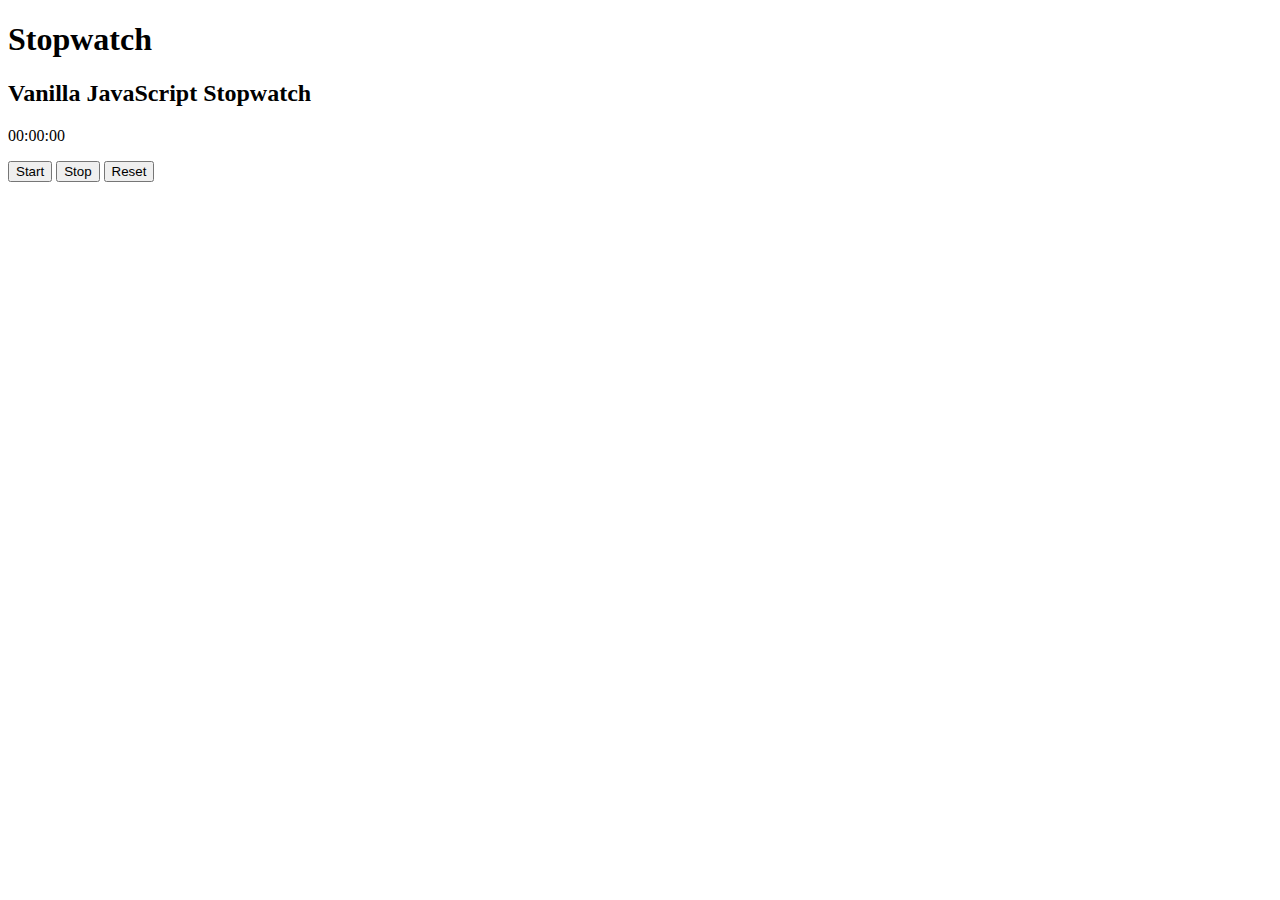
==== JavaScript Stopwatch/index.html @ 48ffce0f "Create files and the first portion of the code" ====
<!DOCTYPE html>
<html lang="en">
<head>
  <meta charset="UTF-8">
  <meta http-equiv="X-UA-Compatible" content="IE=edge">
  <meta name="viewport" content="width=device-width, initial-scale=1.0">
  <title>Stopwatch
  </title>
</head>
<body>
  <h1>Stopwatch</h1>
  <h2>Vanilla JavaScript Stopwatch</h2>

  <div id="stopwatch">

  <!-- time -->
  <p>
    <span id="seconds">00</span>:<span id="tens">00</span>:<span id="minutes">00</span>
  </p>
  <button id="button-start">Start</button>
  <button id="button-stop">Stop</button>
  <button id="button-reset">Reset</button>
  </div> 
  <script src="script.js"></script>
</body>
</html>

<!-- 
-display the clock
-create the button for start, stop, reset  -->
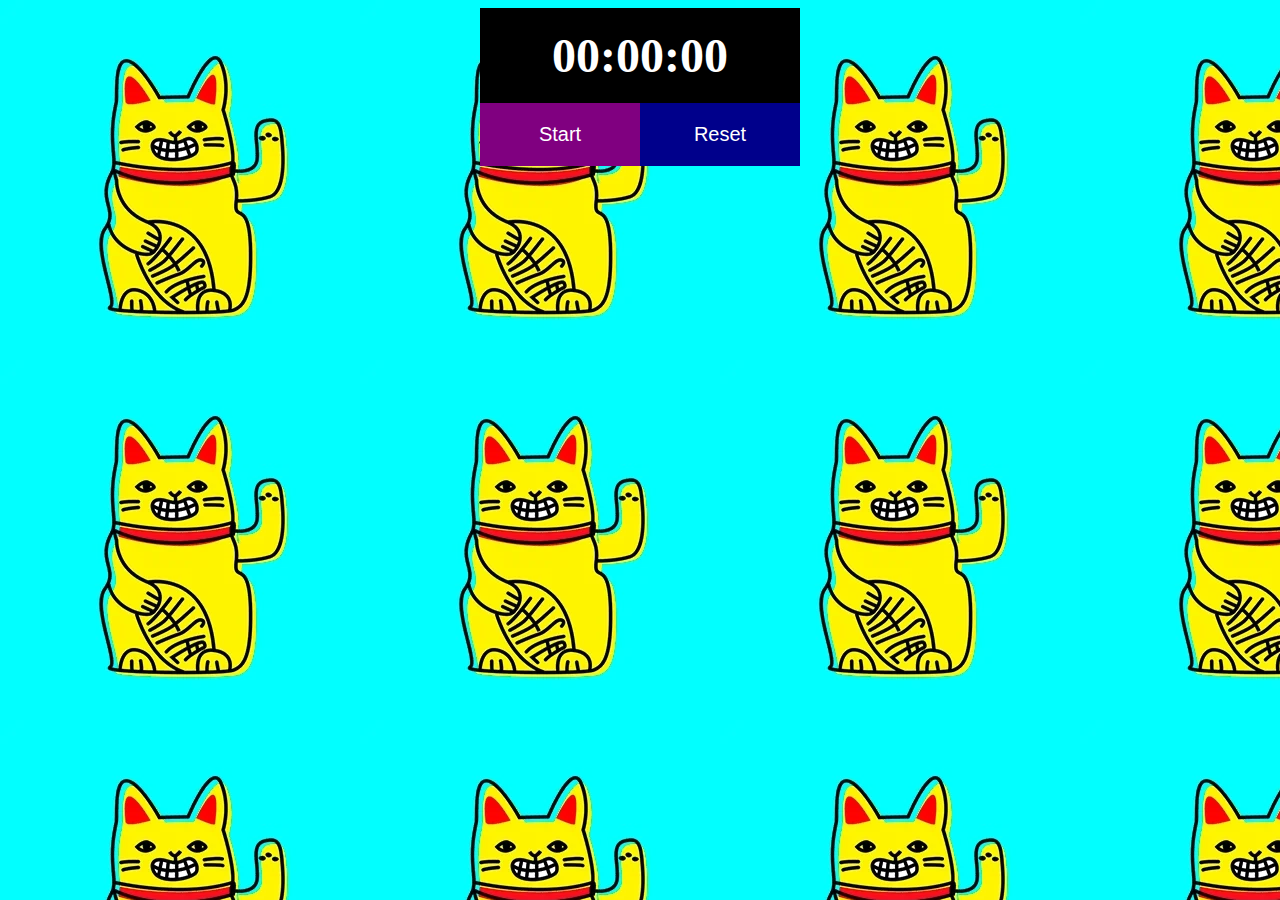
==== commit 791c70b9: "Adjusting the stylistic settings of the project" ====
--- a/JavaScript Stopwatch/index.html
+++ b/JavaScript Stopwatch/index.html
@@ -4,23 +4,21 @@
   <meta charset="UTF-8">
   <meta http-equiv="X-UA-Compatible" content="IE=edge">
   <meta name="viewport" content="width=device-width, initial-scale=1.0">
+  <link rel="stylesheet" href="style.css">
   <title>Stopwatch
   </title>
 </head>
 <body>
-  <h1>Stopwatch</h1>
-  <h2>Vanilla JavaScript Stopwatch</h2>
 
   <div id="stopwatch">
-
-  <!-- time -->
-  <p>
-    <span id="seconds">00</span>:<span id="tens">00</span>:<span id="minutes">00</span>
-  </p>
-  <button id="button-start">Start</button>
-  <button id="button-stop">Stop</button>
-  <button id="button-reset">Reset</button>
-  </div> 
+    <!-- CURRENT TIME -->
+    <div id="stopwatch-time">00:00:00</div>
+   
+    <!-- CONTROLS -->
+    <input type="button" value="Start" id="stopwatch-start" disabled/>
+    <input type="button" value="Reset" id="stopwatch-reset" disabled/>
+  
+  </div>
   <script src="script.js"></script>
 </body>
 </html>
--- a/JavaScript Stopwatch/style.css
+++ b/JavaScript Stopwatch/style.css
@@ -0,0 +1,40 @@
+body {
+  background-image: url("giphy.webp")
+}
+
+/* (A) CONTAINER */
+#stopwatch {
+  margin: auto;
+  display: flex;
+  flex-wrap: wrap;
+  max-width: 320px;
+  margin: 0 auto;
+  text-align: center;
+  align-items: center;
+  justify-content: center;
+}
+
+/* (B) TIME */
+#stopwatch-time {
+  width: 100%;
+  padding: 20px 0;
+  font-size: 48px;
+  font-weight: bold;
+  text-align: center;
+  background: #000;
+  color: #fff;
+}
+ 
+/* (C) BUTTONS */
+#stopwatch-reset, #stopwatch-start {
+  box-sizing: border-box;
+  width: 50%;
+  cursor: pointer;
+  padding: 20px 0;
+  border: 0;
+  color: #fff;
+  font-size: 20px;
+}
+#stopwatch-reset { background-color: darkblue; }
+#stopwatch-start { background-color: purple; }
+
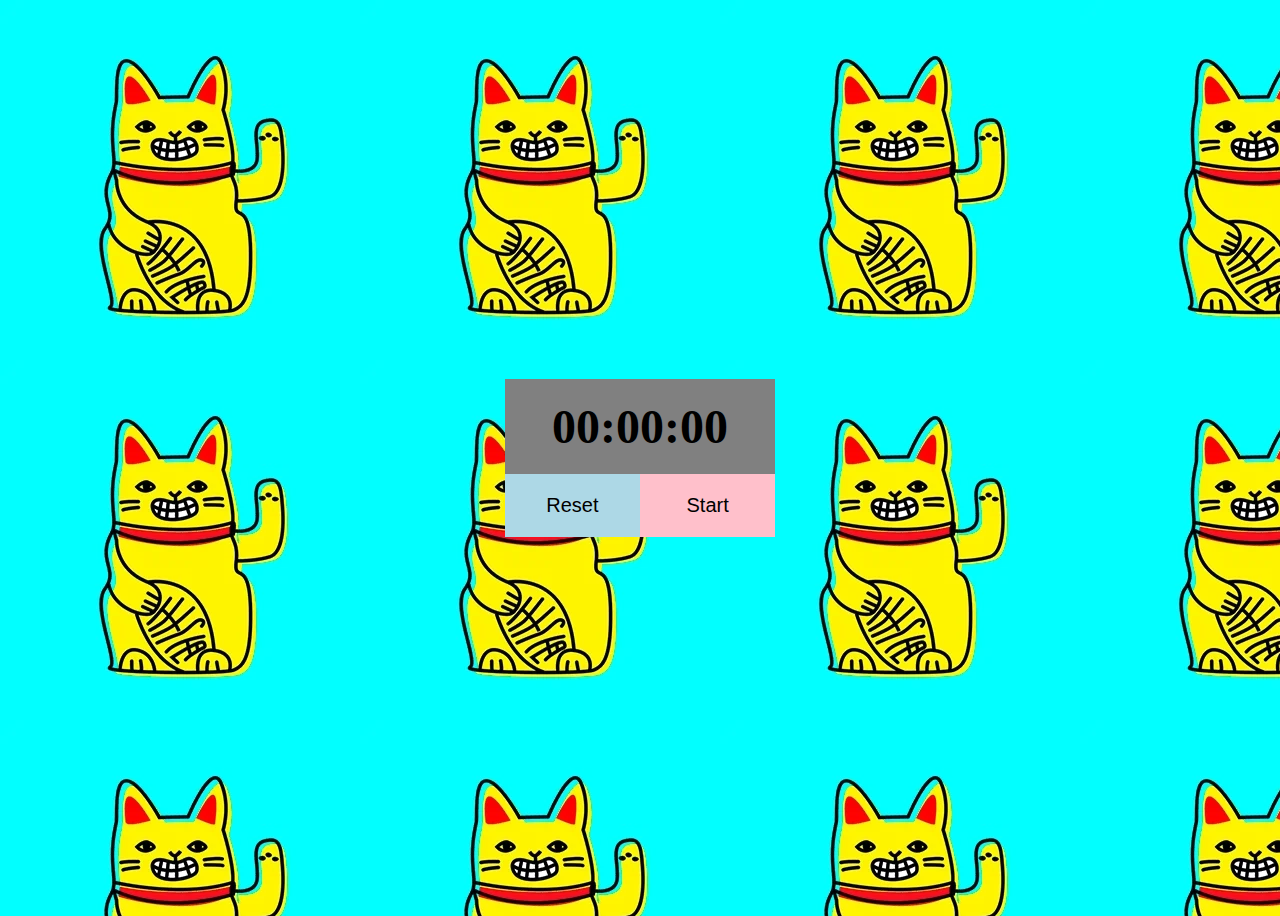
==== commit 15745698: "Adjust the functions of Javascript and refactor, added comments to clarify functionality and purpose" ====
--- a/JavaScript Stopwatch/index.html
+++ b/JavaScript Stopwatch/index.html
@@ -12,17 +12,12 @@
 
   <div id="stopwatch">
     <!-- CURRENT TIME -->
-    <div id="stopwatch-time">00:00:00</div>
+    <div id="sw-time">00:00:00</div>
    
     <!-- CONTROLS -->
-    <input type="button" value="Start" id="stopwatch-start" disabled/>
-    <input type="button" value="Reset" id="stopwatch-reset" disabled/>
-  
+    <input type="button" value="Reset" id="sw-rst" disabled/>
+    <input type="button" value="Start" id="sw-go" disabled/>
   </div>
   <script src="script.js"></script>
 </body>
 </html>
-
-<!-- 
--display the clock
--create the button for start, stop, reset  -->--- a/JavaScript Stopwatch/style.css
+++ b/JavaScript Stopwatch/style.css
@@ -1,40 +1,40 @@
 body {
-  background-image: url("giphy.webp")
+  background-image: url("giphy.webp");
+  display:flex; 
+  flex-direction:column; 
+  justify-content:center;
+  min-height:100vh;
 }
 
 /* (A) CONTAINER */
 #stopwatch {
-  margin: auto;
   display: flex;
   flex-wrap: wrap;
   max-width: 320px;
-  margin: 0 auto;
-  text-align: center;
-  align-items: center;
-  justify-content: center;
+  margin: 0 auto; 
 }
 
 /* (B) TIME */
-#stopwatch-time {
+#sw-time {
   width: 100%;
   padding: 20px 0;
   font-size: 48px;
   font-weight: bold;
   text-align: center;
-  background: #000;
-  color: #fff;
+  background: gray;
+  color: black;
 }
  
 /* (C) BUTTONS */
-#stopwatch-reset, #stopwatch-start {
+#sw-rst, #sw-go {
   box-sizing: border-box;
   width: 50%;
   cursor: pointer;
   padding: 20px 0;
   border: 0;
-  color: #fff;
+  color: black;
   font-size: 20px;
 }
-#stopwatch-reset { background-color: darkblue; }
-#stopwatch-start { background-color: purple; }
+#sw-rst { background-color: lightblue; }
+#sw-go { background-color: pink; }
 
